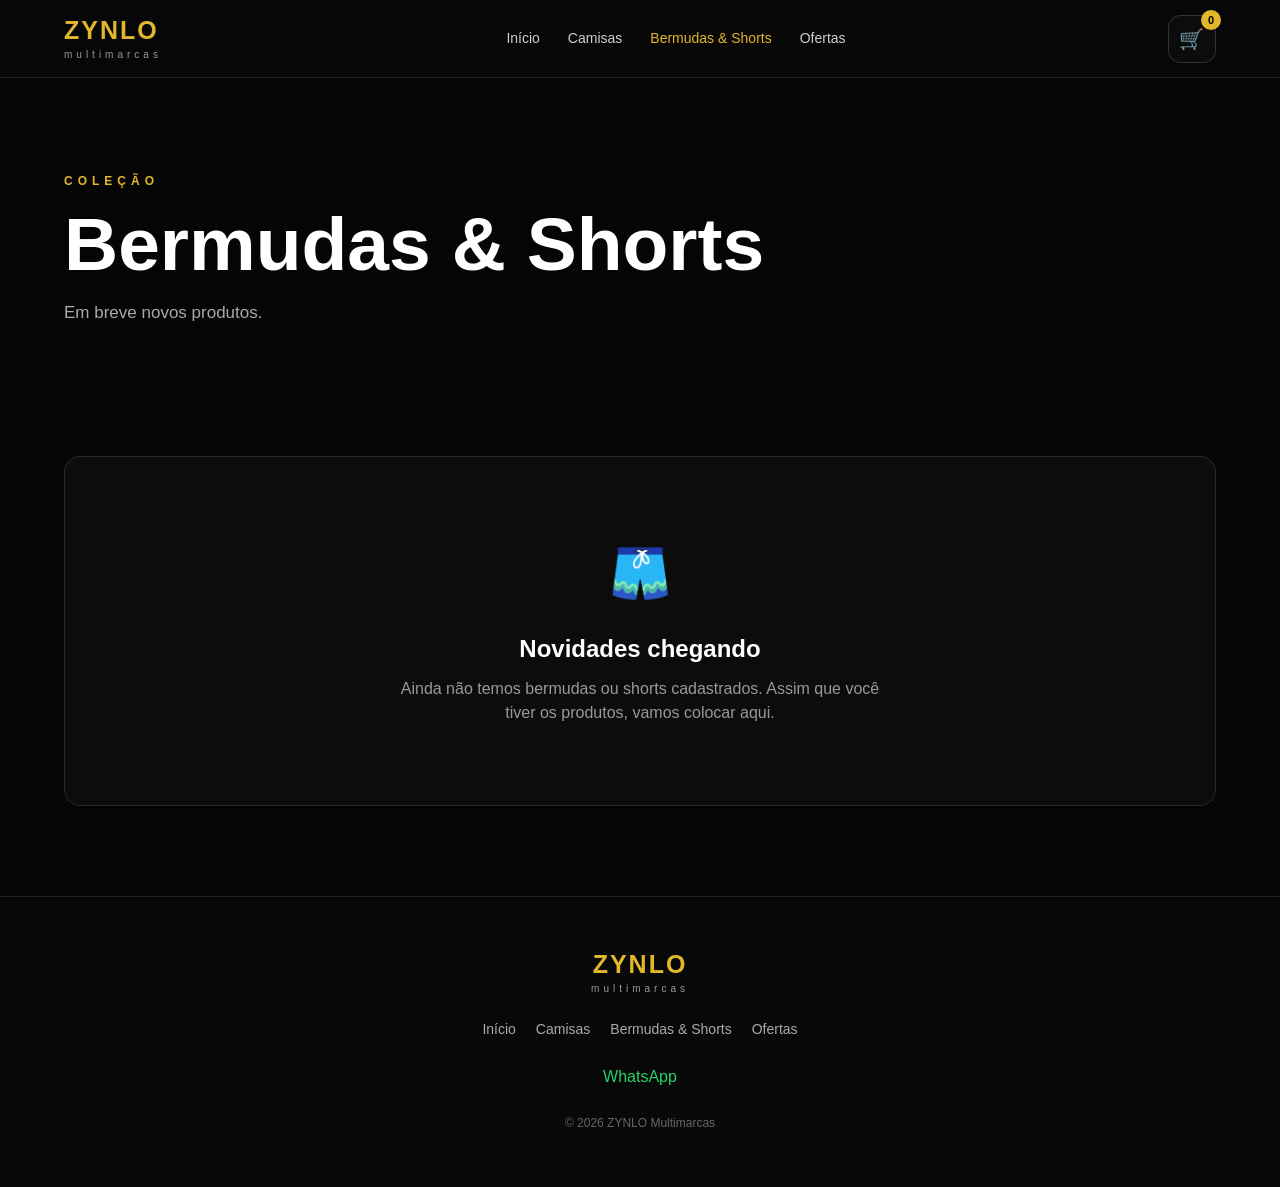
==== bermudas.html @ 9361f3ae "Add files via upload" ====
<!DOCTYPE html>
<html lang="pt-BR">

<head>

    <meta charset="UTF-8">

    <meta
        name="viewport"
        content="width=device-width, initial-scale=1.0">

    <title>Bermudas & Shorts | ZYNLO</title>

    <link rel="stylesheet" href="style.css">

</head>


<body>


<header class="topo">

    <a href="index.html" class="logo">

        <strong>ZYNLO</strong>

        <span>multimarcas</span>

    </a>


    <nav class="menu">

        <a href="index.html">
            Início
        </a>

        <a href="camisas.html">
            Camisas
        </a>

        <a href="bermudas.html" class="ativo">
            Bermudas & Shorts
        </a>

        <a href="ofertas.html">
            Ofertas
        </a>

    </nav>


    <button
        class="botao-carrinho"
        onclick="abrirCarrinho()">

        🛒

        <span id="contadorCarrinho">
            0
        </span>

    </button>

</header>


<main>

    <section class="pagina-topo">

        <span>
            COLEÇÃO
        </span>

        <h1>
            Bermudas & Shorts
        </h1>

        <p>
            Em breve novos produtos.
        </p>

    </section>


    <section class="secao">

        <div class="sem-produtos">

            <div>
                🩳
            </div>

            <h2>
                Novidades chegando
            </h2>

            <p>
                Ainda não temos bermudas ou shorts cadastrados.
                Assim que você tiver os produtos, vamos colocar aqui.
            </p>

        </div>

    </section>

</main>


<div
    id="fundoCarrinho"
    class="fundo-carrinho"
    onclick="fecharCarrinho()">
</div>


<aside id="carrinho" class="carrinho">

    <div class="carrinho-topo">

        <h2>
            Seu carrinho
        </h2>

        <button onclick="fecharCarrinho()">
            ✕
        </button>

    </div>


    <div id="listaCarrinho" class="lista-carrinho">

        <p class="carrinho-vazio">
            Seu carrinho está vazio.
        </p>

    </div>


    <div class="carrinho-final">

        <strong>

            Total:

            <span id="totalCarrinho">
                R$ 0,00
            </span>

        </strong>


        <button
            class="botao-comprar"
            onclick="finalizarCarrinho()">

            Comprar pelo WhatsApp

        </button>

    </div>

</aside>


<footer class="rodape">

    <div class="logo">

        <strong>ZYNLO</strong>

        <span>multimarcas</span>

    </div>


    <div class="rodape-links">

        <a href="index.html">
            Início
        </a>

        <a href="camisas.html">
            Camisas
        </a>

        <a href="bermudas.html">
            Bermudas & Shorts
        </a>

        <a href="ofertas.html">
            Ofertas
        </a>

    </div>


    <a
        class="whatsapp-rodape"
        href="https://wa.me/5582994335034"
        target="_blank">

        WhatsApp

    </a>


    <p>
        © 2026 ZYNLO Multimarcas
    </p>

</footer>


<script src="game.js"></script>

</body>

</html>
---- style.css ----
* {
    margin: 0;
    padding: 0;
    box-sizing: border-box;
}


html {
    scroll-behavior: smooth;
}


body {
    background: #050505;
    color: #ffffff;
    font-family: Arial, Helvetica, sans-serif;
    line-height: 1.5;
}


a {
    color: inherit;
    text-decoration: none;
}


button {
    font-family: inherit;
}


/* =========================
   TOPO
========================= */

.topo {
    min-height: 78px;
    padding: 0 5%;
    display: flex;
    align-items: center;
    justify-content: space-between;
    gap: 25px;
    border-bottom: 1px solid #242424;
    background: #070707;
    position: sticky;
    top: 0;
    z-index: 50;
}


.logo {
    display: flex;
    flex-direction: column;
    line-height: 1;
    min-width: 120px;
}


.logo strong {
    color: #e2b72c;
    font-size: 25px;
    letter-spacing: 2px;
}


.logo span {
    margin-top: 7px;
    color: #999;
    font-size: 10px;
    letter-spacing: 4px;
    text-transform: lowercase;
}


.menu {
    display: flex;
    align-items: center;
    justify-content: center;
    gap: 28px;
}


.menu a {
    color: #cfcfcf;
    font-size: 14px;
    transition: .2s;
}


.menu a:hover,
.menu a.ativo {
    color: #e2b72c;
}


.botao-carrinho {
    width: 48px;
    height: 48px;
    border: 1px solid #333;
    border-radius: 12px;
    background: #0c0c0c;
    color: white;
    font-size: 20px;
    cursor: pointer;
    position: relative;
}


.botao-carrinho span {
    position: absolute;
    top: -6px;
    right: -6px;
    width: 20px;
    height: 20px;
    border-radius: 50%;
    background: #e2b72c;
    color: #000;
    font-size: 11px;
    display: flex;
    align-items: center;
    justify-content: center;
    font-weight: bold;
}


/* =========================
   HERO
========================= */

.hero {
    min-height: 530px;
    display: flex;
    align-items: center;
    padding: 70px 8%;
    border-bottom: 1px solid #171717;
    background:
        radial-gradient(
            circle at 80% 30%,
            rgba(226,183,44,.10),
            transparent 30%
        );
}


.hero-conteudo {
    max-width: 700px;
}


.mini-titulo {
    color: #e2b72c;
    font-size: 12px;
    font-weight: bold;
    letter-spacing: 5px;
}


.hero h1 {
    margin-top: 18px;
    font-size: clamp(48px, 8vw, 90px);
    line-height: .95;
    letter-spacing: -4px;
}


.hero p {
    margin-top: 30px;
    color: #bcbcbc;
    font-size: 18px;
}


.botao-principal {
    display: inline-block;
    margin-top: 28px;
    padding: 14px 25px;
    background: #e2b72c;
    color: #000;
    font-weight: bold;
    border-radius: 5px;
    transition: .2s;
}


.botao-principal:hover {
    transform: translateY(-2px);
    background: #f0c83d;
}


/* =========================
   SEÇÕES
========================= */

.secao {
    width: min(1200px, 90%);
    margin: auto;
    padding: 90px 0;
}


.titulo-secao span {
    color: #e2b72c;
    font-size: 12px;
    font-weight: bold;
    letter-spacing: 5px;
}


.titulo-secao h2 {
    margin-top: 10px;
    font-size: 34px;
}


/* =========================
   CATEGORIAS
========================= */

.categorias {
    margin-top: 40px;
    display: grid;
    grid-template-columns: repeat(3, 1fr);
    gap: 18px;
}


.categoria-card {
    min-height: 220px;
    padding: 30px;
    border: 1px solid #292929;
    border-radius: 16px;
    background: #0d0d0d;
    transition: .25s;
}


.categoria-card:hover {
    border-color: #e2b72c;
    transform: translateY(-4px);
}


.categoria-card .icone {
    font-size: 30px;
}


.categoria-card h3 {
    margin-top: 30px;
    font-size: 25px;
}


.categoria-card p {
    margin-top: 7px;
    color: #aaa;
}


.oferta-card:hover {
    border-color: #e2b72c;
}


/* =========================
   PRODUTOS
========================= */

.produtos-secao {
    padding-top: 20px;
}


.produtos-grid {
    margin-top: 40px;
    display: grid;
    grid-template-columns: repeat(3, 1fr);
    gap: 22px;
}


.produto-card {
    overflow: hidden;
    border: 1px solid #292929;
    border-radius: 16px;
    background: #0c0c0c;
}


.produto-foto {
    width: 100%;
    aspect-ratio: 1 / 1;
    background: #f3f3f3;
    overflow: hidden;
}


.produto-foto img {
    width: 100%;
    height: 100%;
    display: block;
    object-fit: contain;
    transition: .3s;
}


.produto-card:hover .produto-foto img {
    transform: scale(1.03);
}


.produto-info {
    padding: 22px;
}


.produto-categoria {
    color: #e2b72c;
    font-size: 10px;
    letter-spacing: 3px;
    font-weight: bold;
}


.produto-info h3 {
    margin-top: 8px;
    font-size: 21px;
}


.produto-preco {
    display: block;
    margin-top: 10px;
    font-size: 20px;
}


.tamanhos {
    margin-top: 20px;
    display: flex;
    align-items: center;
    flex-wrap: wrap;
    gap: 7px;
}


.tamanhos span {
    width: 100%;
    color: #999;
    font-size: 13px;
    margin-bottom: 2px;
}


.tamanhos button {
    min-width: 42px;
    height: 38px;
    border: 1px solid #444;
    background: #111;
    color: white;
    border-radius: 6px;
    cursor: pointer;
}


.tamanhos button:hover,
.tamanhos button.selecionado {
    background: #e2b72c;
    border-color: #e2b72c;
    color: #000;
}


.tamanho-escolhido {
    margin-top: 9px;
    color: #999;
    font-size: 12px;
}


.disponivel {
    display: block;
    margin-top: 15px;
    color: #56c878;
    font-size: 12px;
}


.botao-comprar,
.botao-carrinho-produto {
    width: 100%;
    margin-top: 15px;
    min-height: 45px;
    border-radius: 7px;
    cursor: pointer;
    font-weight: bold;
}


.botao-comprar {
    border: 0;
    background: #25d366;
    color: #000;
}


.botao-comprar:hover {
    background: #45df7c;
}


.botao-carrinho-produto {
    border: 1px solid #444;
    background: #151515;
    color: white;
}


.botao-carrinho-produto:hover {
    border-color: #e2b72c;
    color: #e2b72c;
}


/* =========================
   PÁGINAS INTERNAS
========================= */

.pagina-topo {
    width: min(1200px, 90%);
    margin: auto;
    padding: 90px 0 40px;
}


.pagina-topo span {
    color: #e2b72c;
    font-size: 12px;
    font-weight: bold;
    letter-spacing: 5px;
}


.pagina-topo h1 {
    margin-top: 15px;
    font-size: clamp(45px, 8vw, 75px);
    line-height: 1;
}


.pagina-topo p {
    margin-top: 18px;
    color: #aaa;
    font-size: 17px;
}


/* =========================
   SEM PRODUTOS
========================= */

.sem-produtos {
    min-height: 350px;
    border: 1px solid #292929;
    border-radius: 16px;
    background: #0c0c0c;
    display: flex;
    flex-direction: column;
    align-items: center;
    justify-content: center;
    text-align: center;
    padding: 40px;
}


.sem-produtos > div {
    font-size: 50px;
}


.sem-produtos h2 {
    margin-top: 20px;
}


.sem-produtos p {
    max-width: 500px;
    margin-top: 10px;
    color: #999;
}


/* =========================
   CARRINHO
========================= */

.fundo-carrinho {
    position: fixed;
    inset: 0;
    background: rgba(0,0,0,.65);
    z-index: 100;
    display: none;
}


.fundo-carrinho.aberto {
    display: block;
}


.carrinho {
    position: fixed;
    right: -420px;
    top: 0;
    width: min(400px, 90%);
    height: 100vh;
    background: #0c0c0c;
    border-left: 1px solid #333;
    z-index: 110;
    display: flex;
    flex-direction: column;
    transition: .3s;
}


.carrinho.aberto {
    right: 0;
}


.carrinho-topo {
    padding: 22px;
    display: flex;
    justify-content: space-between;
    align-items: center;
    border-bottom: 1px solid #292929;
}


.carrinho-topo h2 {
    font-size: 22px;
}


.carrinho-topo button {
    background: transparent;
    border: 0;
    color: white;
    font-size: 22px;
    cursor: pointer;
}


.lista-carrinho {
    flex: 1;
    overflow-y: auto;
    padding: 20px;
}


.carrinho-vazio {
    color: #888;
    text-align: center;
    margin-top: 50px;
}


.item-carrinho {
    display: flex;
    gap: 12px;
    padding: 12px 0;
    border-bottom: 1px solid #292929;
}


.item-carrinho img {
    width: 70px;
    height: 70px;
    object-fit: contain;
    background: white;
    border-radius: 7px;
}


.item-carrinho-info {
    flex: 1;
}


.item-carrinho-info h4 {
    font-size: 14px;
}


.item-carrinho-info p {
    margin-top: 5px;
    color: #aaa;
    font-size: 13px;
}


.remover-item {
    border: 0;
    background: transparent;
    color: #ff5555;
    cursor: pointer;
}


.carrinho-final {
    padding: 20px;
    border-top: 1px solid #292929;
}


.carrinho-final strong {
    display: flex;
    justify-content: space-between;
}


/* =========================
   RODAPÉ
========================= */

.rodape {
    padding: 55px 5%;
    border-top: 1px solid #222;
    background: #080808;
    text-align: center;
}


.rodape .logo {
    margin: auto;
    width: fit-content;
}


.rodape-links {
    margin-top: 25px;
    display: flex;
    justify-content: center;
    flex-wrap: wrap;
    gap: 20px;
}


.rodape-links a {
    color: #aaa;
    font-size: 14px;
}


.rodape-links a:hover {
    color: #e2b72c;
}


.whatsapp-rodape {
    display: inline-block;
    margin-top: 25px;
    color: #25d366;
}


.rodape > p {
    margin-top: 25px;
    color: #666;
    font-size: 12px;
}


/* =========================
   RESPONSIVO
========================= */

@media (max-width: 850px) {

    .topo {
        padding: 15px 5%;
        flex-wrap: wrap;
    }


    .menu {
        order: 3;
        width: 100%;
        overflow-x: auto;
        justify-content: flex-start;
        padding-bottom: 5px;
        gap: 22px;
    }


    .menu a {
        white-space: nowrap;
    }


    .hero {
        min-height: 500px;
        padding: 60px 7%;
    }


    .categorias {
        grid-template-columns: 1fr;
    }


    .produtos-grid {
        grid-template-columns: repeat(2, 1fr);
    }

}


@media (max-width: 560px) {

    .logo strong {
        font-size: 21px;
    }


    .hero h1 {
        font-size: 52px;
        letter-spacing: -3px;
    }


    .hero p {
        font-size: 16px;
    }


    .secao {
        padding: 65px 0;
    }


    .titulo-secao h2 {
        font-size: 29px;
    }


    .produtos-grid {
        grid-template-columns: 1fr;
    }


    .produto-foto {
        aspect-ratio: 1 / 1;
    }


    .pagina-topo {
        padding-top: 65px;
    }

}
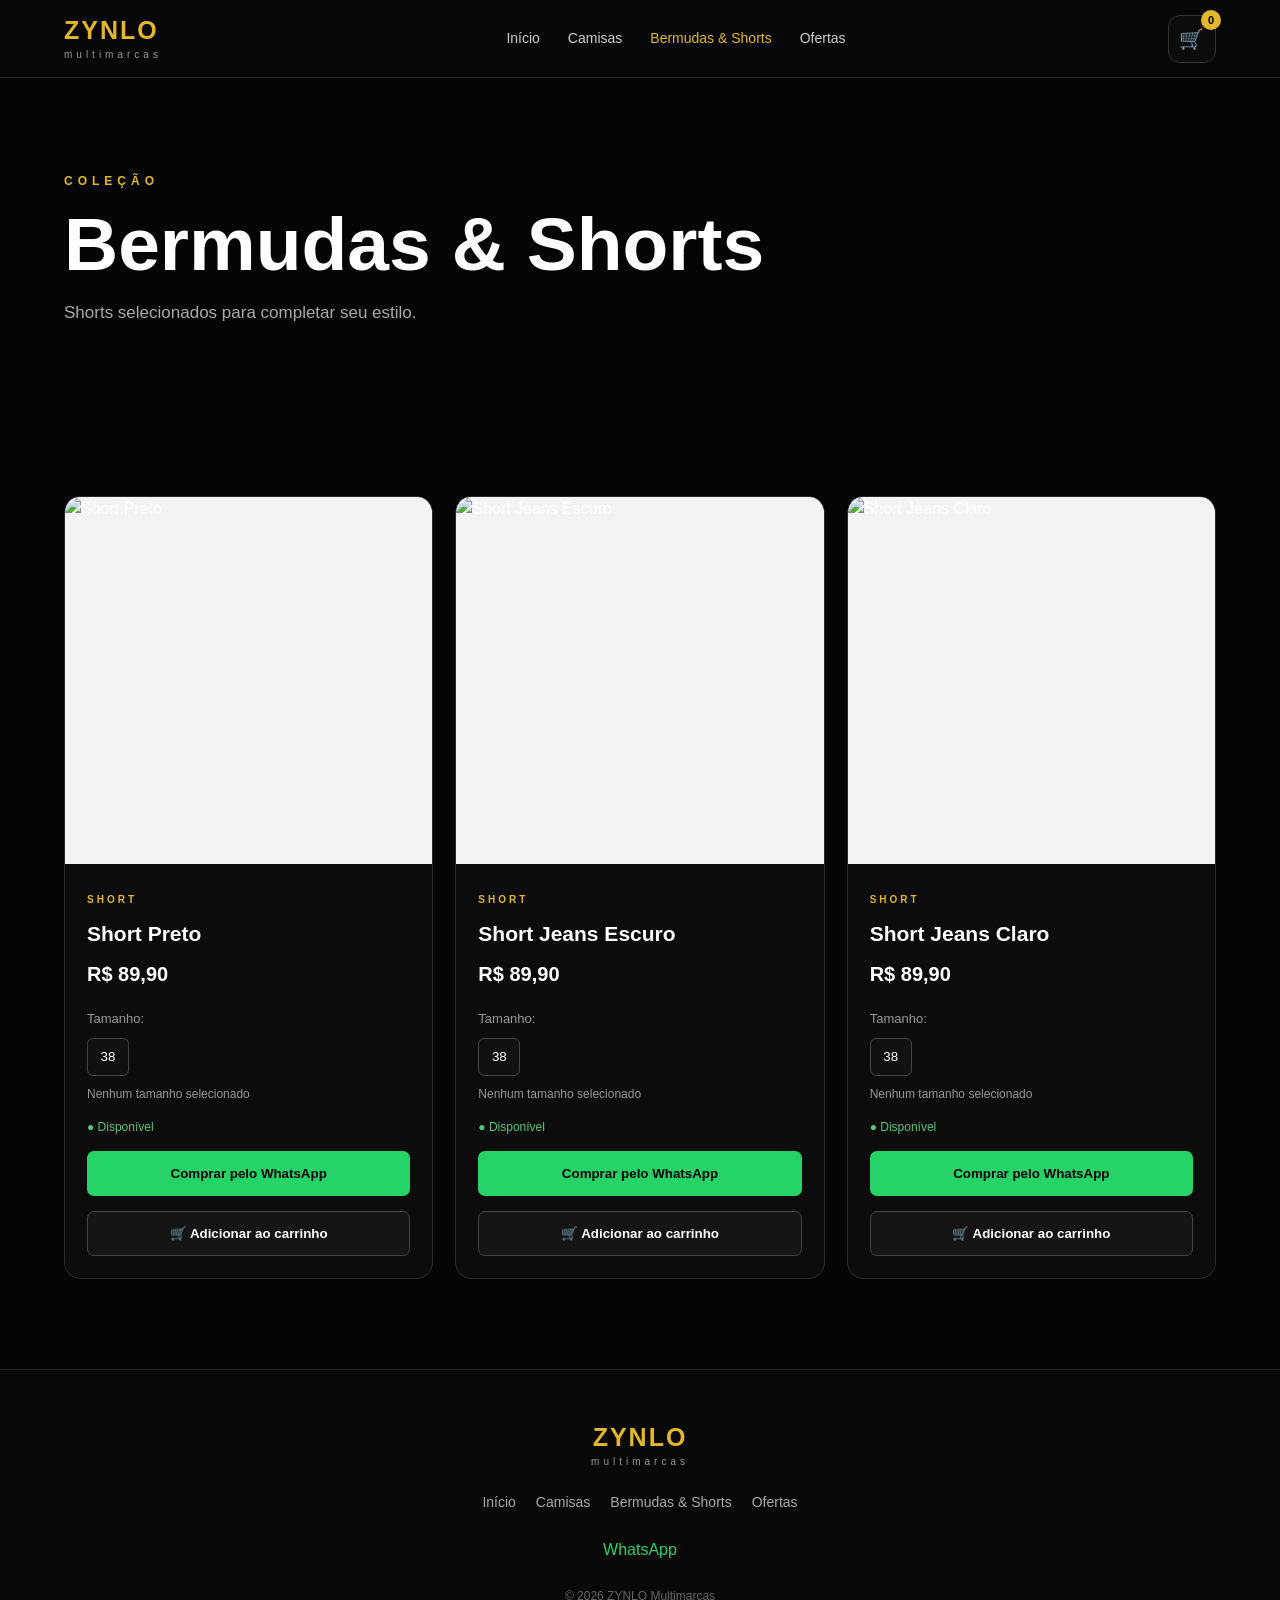
==== commit 42825458: "Update bermudas.html" ====
--- a/bermudas.html
+++ b/bermudas.html
@@ -40,8 +40,12 @@
             Camisas
         </a>
 
-        <a href="bermudas.html" class="ativo">
+        <a
+            href="bermudas.html"
+            class="ativo">
+
             Bermudas & Shorts
+
         </a>
 
         <a href="ofertas.html">
@@ -66,7 +70,11 @@
 </header>
 
 
+
 <main>
+
+
+    <!-- TOPO DA PÁGINA -->
 
     <section class="pagina-topo">
 
@@ -79,28 +87,335 @@
         </h1>
 
         <p>
-            Em breve novos produtos.
+            Shorts selecionados para completar seu estilo.
         </p>
 
     </section>
 
 
+
+    <!-- PRODUTOS -->
+
     <section class="secao">
 
-        <div class="sem-produtos">
-
-            <div>
-                🩳
-            </div>
-
-            <h2>
-                Novidades chegando
-            </h2>
-
-            <p>
-                Ainda não temos bermudas ou shorts cadastrados.
-                Assim que você tiver os produtos, vamos colocar aqui.
-            </p>
+
+        <div class="produtos-grid">
+
+
+
+            <!-- SHORT PRETO -->
+
+            <article class="produto-card">
+
+
+                <div class="produto-foto">
+
+                    <img
+                        src="short-preto.jpg"
+                        alt="Short Preto">
+
+                </div>
+
+
+
+                <div class="produto-info">
+
+
+                    <span class="produto-categoria">
+                        SHORT
+                    </span>
+
+
+                    <h3>
+                        Short Preto
+                    </h3>
+
+
+                    <strong class="produto-preco">
+                        R$ 89,90
+                    </strong>
+
+
+
+                    <div class="tamanhos">
+
+                        <span>
+                            Tamanho:
+                        </span>
+
+
+                        <button
+                            onclick="selecionarTamanho(
+                                this,
+                                'Short Preto'
+                            )">
+
+                            38
+
+                        </button>
+
+                    </div>
+
+
+
+                    <p class="tamanho-escolhido">
+
+                        Nenhum tamanho selecionado
+
+                    </p>
+
+
+
+                    <span class="disponivel">
+
+                        ● Disponível
+
+                    </span>
+
+
+
+                    <button
+                        class="botao-comprar"
+                        onclick="comprarProduto(
+                            'Short Preto',
+                            '89,90',
+                            '38'
+                        )">
+
+                        Comprar pelo WhatsApp
+
+                    </button>
+
+
+
+                    <button
+                        class="botao-carrinho-produto"
+                        onclick="adicionarCarrinho(
+                            'Short Preto',
+                            89.90,
+                            'short-preto.jpg',
+                            '38'
+                        )">
+
+                        🛒 Adicionar ao carrinho
+
+                    </button>
+
+
+                </div>
+
+            </article>
+
+
+
+            <!-- SHORT JEANS ESCURO -->
+
+            <article class="produto-card">
+
+
+                <div class="produto-foto">
+
+                    <img
+                        src="short-jeans-escuro.jpg"
+                        alt="Short Jeans Escuro">
+
+                </div>
+
+
+
+                <div class="produto-info">
+
+
+                    <span class="produto-categoria">
+                        SHORT
+                    </span>
+
+
+                    <h3>
+                        Short Jeans Escuro
+                    </h3>
+
+
+                    <strong class="produto-preco">
+                        R$ 89,90
+                    </strong>
+
+
+
+                    <div class="tamanhos">
+
+                        <span>
+                            Tamanho:
+                        </span>
+
+
+                        <button
+                            onclick="selecionarTamanho(
+                                this,
+                                'Short Jeans Escuro'
+                            )">
+
+                            38
+
+                        </button>
+
+                    </div>
+
+
+
+                    <p class="tamanho-escolhido">
+
+                        Nenhum tamanho selecionado
+
+                    </p>
+
+
+
+                    <span class="disponivel">
+
+                        ● Disponível
+
+                    </span>
+
+
+
+                    <button
+                        class="botao-comprar"
+                        onclick="comprarProduto(
+                            'Short Jeans Escuro',
+                            '89,90',
+                            '38'
+                        )">
+
+                        Comprar pelo WhatsApp
+
+                    </button>
+
+
+
+                    <button
+                        class="botao-carrinho-produto"
+                        onclick="adicionarCarrinho(
+                            'Short Jeans Escuro',
+                            89.90,
+                            'short-jeans-escuro.jpg',
+                            '38'
+                        )">
+
+                        🛒 Adicionar ao carrinho
+
+                    </button>
+
+
+                </div>
+
+            </article>
+
+
+
+            <!-- SHORT JEANS CLARO -->
+
+            <article class="produto-card">
+
+
+                <div class="produto-foto">
+
+                    <img
+                        src="short-jeans-claro.jpg"
+                        alt="Short Jeans Claro">
+
+                </div>
+
+
+
+                <div class="produto-info">
+
+
+                    <span class="produto-categoria">
+                        SHORT
+                    </span>
+
+
+                    <h3>
+                        Short Jeans Claro
+                    </h3>
+
+
+                    <strong class="produto-preco">
+                        R$ 89,90
+                    </strong>
+
+
+
+                    <div class="tamanhos">
+
+                        <span>
+                            Tamanho:
+                        </span>
+
+
+                        <button
+                            onclick="selecionarTamanho(
+                                this,
+                                'Short Jeans Claro'
+                            )">
+
+                            38
+
+                        </button>
+
+                    </div>
+
+
+
+                    <p class="tamanho-escolhido">
+
+                        Nenhum tamanho selecionado
+
+                    </p>
+
+
+
+                    <span class="disponivel">
+
+                        ● Disponível
+
+                    </span>
+
+
+
+                    <button
+                        class="botao-comprar"
+                        onclick="comprarProduto(
+                            'Short Jeans Claro',
+                            '89,90',
+                            '38'
+                        )">
+
+                        Comprar pelo WhatsApp
+
+                    </button>
+
+
+
+                    <button
+                        class="botao-carrinho-produto"
+                        onclick="adicionarCarrinho(
+                            'Short Jeans Claro',
+                            89.90,
+                            'short-jeans-claro.jpg',
+                            '38'
+                        )">
+
+                        🛒 Adicionar ao carrinho
+
+                    </button>
+
+
+                </div>
+
+            </article>
+
 
         </div>
 
@@ -108,6 +423,9 @@
 
 </main>
 
+
+
+<!-- FUNDO DO CARRINHO -->
 
 <div
     id="fundoCarrinho"
@@ -116,7 +434,13 @@
 </div>
 
 
-<aside id="carrinho" class="carrinho">
+
+<!-- CARRINHO -->
+
+<aside
+    id="carrinho"
+    class="carrinho">
+
 
     <div class="carrinho-topo">
 
@@ -124,23 +448,34 @@
             Seu carrinho
         </h2>
 
-        <button onclick="fecharCarrinho()">
+
+        <button
+            onclick="fecharCarrinho()">
+
             ✕
+
         </button>
 
     </div>
 
 
-    <div id="listaCarrinho" class="lista-carrinho">
+
+    <div
+        id="listaCarrinho"
+        class="lista-carrinho">
 
         <p class="carrinho-vazio">
+
             Seu carrinho está vazio.
+
         </p>
 
     </div>
 
 
+
     <div class="carrinho-final">
+
 
         <strong>
 
@@ -153,6 +488,7 @@
         </strong>
 
 
+
         <button
             class="botao-comprar"
             onclick="finalizarCarrinho()">
@@ -161,41 +497,60 @@
 
         </button>
 
+
     </div>
 
 </aside>
 
 
+
+<!-- RODAPÉ -->
+
 <footer class="rodape">
 
+
     <div class="logo">
 
-        <strong>ZYNLO</strong>
-
-        <span>multimarcas</span>
+        <strong>
+            ZYNLO
+        </strong>
+
+        <span>
+            multimarcas
+        </span>
 
     </div>
 
 
+
     <div class="rodape-links">
+
 
         <a href="index.html">
             Início
         </a>
 
+
         <a href="camisas.html">
             Camisas
         </a>
 
-        <a href="bermudas.html">
+
+        <a
+            href="bermudas.html">
+
             Bermudas & Shorts
-        </a>
+
+        </a>
+
 
         <a href="ofertas.html">
             Ofertas
         </a>
 
+
     </div>
+
 
 
     <a
@@ -208,15 +563,18 @@
     </a>
 
 
+
     <p>
         © 2026 ZYNLO Multimarcas
     </p>
 
+
 </footer>
 
 
+
 <script src="game.js"></script>
 
 </body>
 
-</html>+    </html>
--- a/style.css
+++ b/style.css
@@ -760,3 +760,9 @@
     }
 
 }
+/* Tamanhos indisponíveis */
+.tamanho-indisponivel {
+    opacity: 0.45;
+    text-decoration: line-through;
+    cursor: not-allowed;
+        }
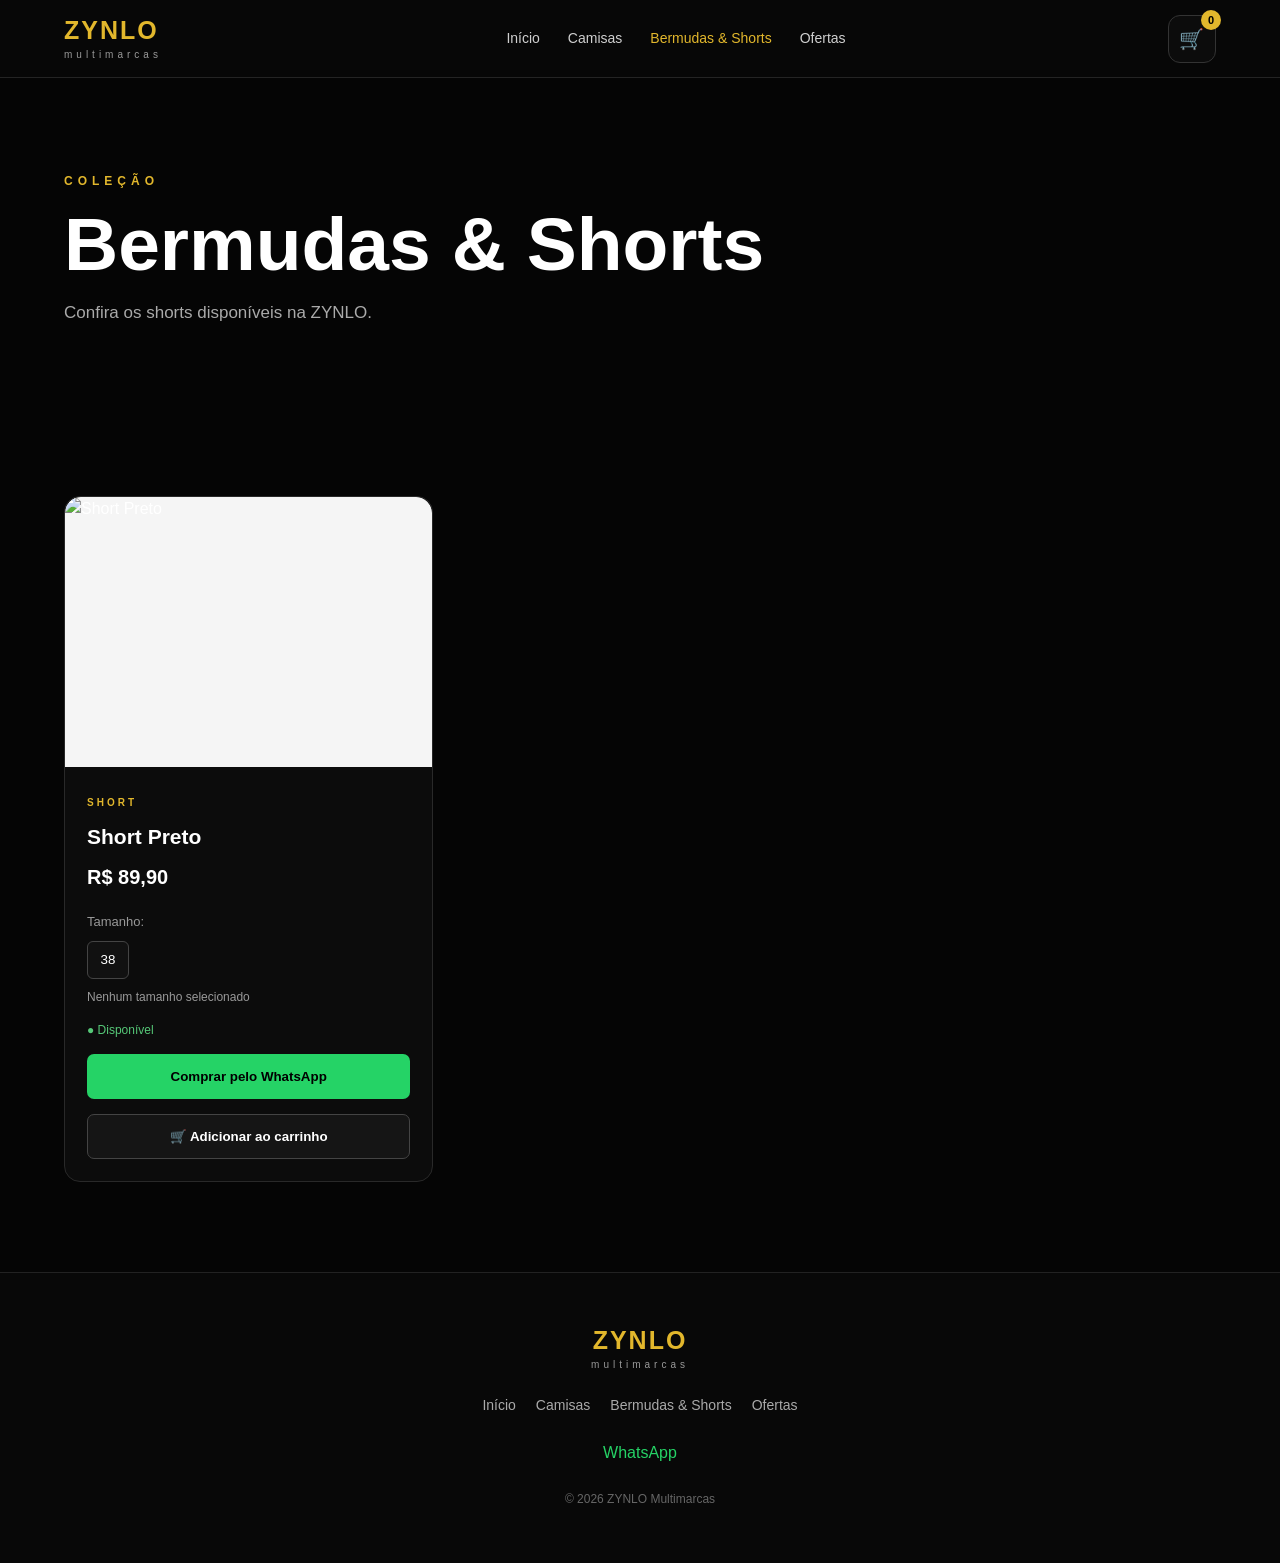
==== commit f6068d99: "Update bermudas.html" ====
--- a/bermudas.html
+++ b/bermudas.html
@@ -9,571 +9,380 @@
         name="viewport"
         content="width=device-width, initial-scale=1.0">
 
-    <title>Bermudas & Shorts | ZYNLO</title>
-
-    <link rel="stylesheet" href="style.css">
+    <title>
+        Bermudas & Shorts | ZYNLO
+    </title>
+
+    <link
+        rel="stylesheet"
+        href="style.css">
 
 </head>
 
-
 <body>
 
 
-<header class="topo">
-
-    <a href="index.html" class="logo">
-
-        <strong>ZYNLO</strong>
-
-        <span>multimarcas</span>
-
-    </a>
-
-
-    <nav class="menu">
-
-        <a href="index.html">
-            Início
+    <!-- =========================
+         TOPO
+    ========================== -->
+
+    <header class="topo">
+
+        <a
+            href="index.html"
+            class="logo">
+
+            <strong>
+                ZYNLO
+            </strong>
+
+            <span>
+                multimarcas
+            </span>
+
         </a>
 
-        <a href="camisas.html">
-            Camisas
+
+        <nav class="menu">
+
+            <a href="index.html">
+                Início
+            </a>
+
+            <a href="camisas.html">
+                Camisas
+            </a>
+
+            <a
+                href="bermudas.html"
+                class="ativo">
+
+                Bermudas & Shorts
+
+            </a>
+
+            <a href="ofertas.html">
+                Ofertas
+            </a>
+
+        </nav>
+
+
+        <button
+            class="botao-carrinho"
+            onclick="abrirCarrinho()">
+
+            🛒
+
+            <span id="contadorCarrinho">
+                0
+            </span>
+
+        </button>
+
+    </header>
+
+
+
+    <!-- =========================
+         CONTEÚDO
+    ========================== -->
+
+    <main>
+
+
+        <section class="pagina-topo">
+
+            <span>
+                COLEÇÃO
+            </span>
+
+            <h1>
+                Bermudas & Shorts
+            </h1>
+
+            <p>
+                Confira os shorts disponíveis na ZYNLO.
+            </p>
+
+        </section>
+
+
+
+        <section class="secao">
+
+            <div class="produtos-grid">
+
+
+                <!-- =========================
+                     SHORT PRETO
+                ========================== -->
+
+                <article class="produto-card">
+
+
+                    <div class="produto-foto">
+
+                        <img
+                            src="short-preto.jpg"
+                            alt="Short Preto">
+
+                    </div>
+
+
+
+                    <div class="produto-info">
+
+
+                        <span class="produto-categoria">
+                            SHORT
+                        </span>
+
+
+                        <h3>
+                            Short Preto
+                        </h3>
+
+
+                        <strong class="produto-preco">
+                            R$ 89,90
+                        </strong>
+
+
+
+                        <div class="tamanhos">
+
+                            <span>
+                                Tamanho:
+                            </span>
+
+
+                            <button
+                                onclick="selecionarTamanho(
+                                    this,
+                                    'Short Preto'
+                                )">
+
+                                38
+
+                            </button>
+
+                        </div>
+
+
+
+                        <p class="tamanho-escolhido">
+
+                            Nenhum tamanho selecionado
+
+                        </p>
+
+
+
+                        <span class="disponivel">
+
+                            ● Disponível
+
+                        </span>
+
+
+
+                        <button
+                            class="botao-comprar"
+                            onclick="comprarProduto(
+                                'Short Preto',
+                                '89,90',
+                                '38'
+                            )">
+
+                            Comprar pelo WhatsApp
+
+                        </button>
+
+
+
+                        <button
+                            class="botao-carrinho-produto"
+                            onclick="adicionarCarrinho(
+                                'Short Preto',
+                                89.90,
+                                'short-preto.jpg',
+                                '38'
+                            )">
+
+                            🛒 Adicionar ao carrinho
+
+                        </button>
+
+
+                    </div>
+
+                </article>
+
+
+            </div>
+
+        </section>
+
+    </main>
+
+
+
+    <!-- =========================
+         FUNDO DO CARRINHO
+    ========================== -->
+
+    <div
+        id="fundoCarrinho"
+        class="fundo-carrinho"
+        onclick="fecharCarrinho()">
+    </div>
+
+
+
+    <!-- =========================
+         CARRINHO
+    ========================== -->
+
+    <aside
+        id="carrinho"
+        class="carrinho">
+
+
+        <div class="carrinho-topo">
+
+            <h2>
+                Seu carrinho
+            </h2>
+
+
+            <button
+                onclick="fecharCarrinho()">
+
+                ✕
+
+            </button>
+
+        </div>
+
+
+
+        <div
+            id="listaCarrinho"
+            class="lista-carrinho">
+
+            <p class="carrinho-vazio">
+
+                Seu carrinho está vazio.
+
+            </p>
+
+        </div>
+
+
+
+        <div class="carrinho-final">
+
+
+            <strong>
+
+                Total:
+
+                <span id="totalCarrinho">
+
+                    R$ 0,00
+
+                </span>
+
+            </strong>
+
+
+
+            <button
+                class="botao-comprar"
+                onclick="finalizarCarrinho()">
+
+                Comprar pelo WhatsApp
+
+            </button>
+
+
+        </div>
+
+
+    </aside>
+
+
+
+    <!-- =========================
+         RODAPÉ
+    ========================== -->
+
+    <footer class="rodape">
+
+
+        <div class="logo">
+
+            <strong>
+                ZYNLO
+            </strong>
+
+            <span>
+                multimarcas
+            </span>
+
+        </div>
+
+
+
+        <div class="rodape-links">
+
+
+            <a href="index.html">
+                Início
+            </a>
+
+
+            <a href="camisas.html">
+                Camisas
+            </a>
+
+
+            <a href="bermudas.html">
+                Bermudas & Shorts
+            </a>
+
+
+            <a href="ofertas.html">
+                Ofertas
+            </a>
+
+
+        </div>
+
+
+
+        <a
+            class="whatsapp-rodape"
+            href="https://wa.me/5582994335034"
+            target="_blank">
+
+            WhatsApp
+
         </a>
 
-        <a
-            href="bermudas.html"
-            class="ativo">
-
-            Bermudas & Shorts
-
-        </a>
-
-        <a href="ofertas.html">
-            Ofertas
-        </a>
-
-    </nav>
-
-
-    <button
-        class="botao-carrinho"
-        onclick="abrirCarrinho()">
-
-        🛒
-
-        <span id="contadorCarrinho">
-            0
-        </span>
-
-    </button>
-
-</header>
-
-
-
-<main>
-
-
-    <!-- TOPO DA PÁGINA -->
-
-    <section class="pagina-topo">
-
-        <span>
-            COLEÇÃO
-        </span>
-
-        <h1>
-            Bermudas & Shorts
-        </h1>
+
 
         <p>
-            Shorts selecionados para completar seu estilo.
+            © 2026 ZYNLO Multimarcas
         </p>
 
-    </section>
-
-
-
-    <!-- PRODUTOS -->
-
-    <section class="secao">
-
-
-        <div class="produtos-grid">
-
-
-
-            <!-- SHORT PRETO -->
-
-            <article class="produto-card">
-
-
-                <div class="produto-foto">
-
-                    <img
-                        src="short-preto.jpg"
-                        alt="Short Preto">
-
-                </div>
-
-
-
-                <div class="produto-info">
-
-
-                    <span class="produto-categoria">
-                        SHORT
-                    </span>
-
-
-                    <h3>
-                        Short Preto
-                    </h3>
-
-
-                    <strong class="produto-preco">
-                        R$ 89,90
-                    </strong>
-
-
-
-                    <div class="tamanhos">
-
-                        <span>
-                            Tamanho:
-                        </span>
-
-
-                        <button
-                            onclick="selecionarTamanho(
-                                this,
-                                'Short Preto'
-                            )">
-
-                            38
-
-                        </button>
-
-                    </div>
-
-
-
-                    <p class="tamanho-escolhido">
-
-                        Nenhum tamanho selecionado
-
-                    </p>
-
-
-
-                    <span class="disponivel">
-
-                        ● Disponível
-
-                    </span>
-
-
-
-                    <button
-                        class="botao-comprar"
-                        onclick="comprarProduto(
-                            'Short Preto',
-                            '89,90',
-                            '38'
-                        )">
-
-                        Comprar pelo WhatsApp
-
-                    </button>
-
-
-
-                    <button
-                        class="botao-carrinho-produto"
-                        onclick="adicionarCarrinho(
-                            'Short Preto',
-                            89.90,
-                            'short-preto.jpg',
-                            '38'
-                        )">
-
-                        🛒 Adicionar ao carrinho
-
-                    </button>
-
-
-                </div>
-
-            </article>
-
-
-
-            <!-- SHORT JEANS ESCURO -->
-
-            <article class="produto-card">
-
-
-                <div class="produto-foto">
-
-                    <img
-                        src="short-jeans-escuro.jpg"
-                        alt="Short Jeans Escuro">
-
-                </div>
-
-
-
-                <div class="produto-info">
-
-
-                    <span class="produto-categoria">
-                        SHORT
-                    </span>
-
-
-                    <h3>
-                        Short Jeans Escuro
-                    </h3>
-
-
-                    <strong class="produto-preco">
-                        R$ 89,90
-                    </strong>
-
-
-
-                    <div class="tamanhos">
-
-                        <span>
-                            Tamanho:
-                        </span>
-
-
-                        <button
-                            onclick="selecionarTamanho(
-                                this,
-                                'Short Jeans Escuro'
-                            )">
-
-                            38
-
-                        </button>
-
-                    </div>
-
-
-
-                    <p class="tamanho-escolhido">
-
-                        Nenhum tamanho selecionado
-
-                    </p>
-
-
-
-                    <span class="disponivel">
-
-                        ● Disponível
-
-                    </span>
-
-
-
-                    <button
-                        class="botao-comprar"
-                        onclick="comprarProduto(
-                            'Short Jeans Escuro',
-                            '89,90',
-                            '38'
-                        )">
-
-                        Comprar pelo WhatsApp
-
-                    </button>
-
-
-
-                    <button
-                        class="botao-carrinho-produto"
-                        onclick="adicionarCarrinho(
-                            'Short Jeans Escuro',
-                            89.90,
-                            'short-jeans-escuro.jpg',
-                            '38'
-                        )">
-
-                        🛒 Adicionar ao carrinho
-
-                    </button>
-
-
-                </div>
-
-            </article>
-
-
-
-            <!-- SHORT JEANS CLARO -->
-
-            <article class="produto-card">
-
-
-                <div class="produto-foto">
-
-                    <img
-                        src="short-jeans-claro.jpg"
-                        alt="Short Jeans Claro">
-
-                </div>
-
-
-
-                <div class="produto-info">
-
-
-                    <span class="produto-categoria">
-                        SHORT
-                    </span>
-
-
-                    <h3>
-                        Short Jeans Claro
-                    </h3>
-
-
-                    <strong class="produto-preco">
-                        R$ 89,90
-                    </strong>
-
-
-
-                    <div class="tamanhos">
-
-                        <span>
-                            Tamanho:
-                        </span>
-
-
-                        <button
-                            onclick="selecionarTamanho(
-                                this,
-                                'Short Jeans Claro'
-                            )">
-
-                            38
-
-                        </button>
-
-                    </div>
-
-
-
-                    <p class="tamanho-escolhido">
-
-                        Nenhum tamanho selecionado
-
-                    </p>
-
-
-
-                    <span class="disponivel">
-
-                        ● Disponível
-
-                    </span>
-
-
-
-                    <button
-                        class="botao-comprar"
-                        onclick="comprarProduto(
-                            'Short Jeans Claro',
-                            '89,90',
-                            '38'
-                        )">
-
-                        Comprar pelo WhatsApp
-
-                    </button>
-
-
-
-                    <button
-                        class="botao-carrinho-produto"
-                        onclick="adicionarCarrinho(
-                            'Short Jeans Claro',
-                            89.90,
-                            'short-jeans-claro.jpg',
-                            '38'
-                        )">
-
-                        🛒 Adicionar ao carrinho
-
-                    </button>
-
-
-                </div>
-
-            </article>
-
-
-        </div>
-
-    </section>
-
-</main>
-
-
-
-<!-- FUNDO DO CARRINHO -->
-
-<div
-    id="fundoCarrinho"
-    class="fundo-carrinho"
-    onclick="fecharCarrinho()">
-</div>
-
-
-
-<!-- CARRINHO -->
-
-<aside
-    id="carrinho"
-    class="carrinho">
-
-
-    <div class="carrinho-topo">
-
-        <h2>
-            Seu carrinho
-        </h2>
-
-
-        <button
-            onclick="fecharCarrinho()">
-
-            ✕
-
-        </button>
-
-    </div>
-
-
-
-    <div
-        id="listaCarrinho"
-        class="lista-carrinho">
-
-        <p class="carrinho-vazio">
-
-            Seu carrinho está vazio.
-
-        </p>
-
-    </div>
-
-
-
-    <div class="carrinho-final">
-
-
-        <strong>
-
-            Total:
-
-            <span id="totalCarrinho">
-                R$ 0,00
-            </span>
-
-        </strong>
-
-
-
-        <button
-            class="botao-comprar"
-            onclick="finalizarCarrinho()">
-
-            Comprar pelo WhatsApp
-
-        </button>
-
-
-    </div>
-
-</aside>
-
-
-
-<!-- RODAPÉ -->
-
-<footer class="rodape">
-
-
-    <div class="logo">
-
-        <strong>
-            ZYNLO
-        </strong>
-
-        <span>
-            multimarcas
-        </span>
-
-    </div>
-
-
-
-    <div class="rodape-links">
-
-
-        <a href="index.html">
-            Início
-        </a>
-
-
-        <a href="camisas.html">
-            Camisas
-        </a>
-
-
-        <a
-            href="bermudas.html">
-
-            Bermudas & Shorts
-
-        </a>
-
-
-        <a href="ofertas.html">
-            Ofertas
-        </a>
-
-
-    </div>
-
-
-
-    <a
-        class="whatsapp-rodape"
-        href="https://wa.me/5582994335034"
-        target="_blank">
-
-        WhatsApp
-
-    </a>
-
-
-
-    <p>
-        © 2026 ZYNLO Multimarcas
-    </p>
-
-
-</footer>
-
-
-
-<script src="game.js"></script>
+
+    </footer>
+
+
+
+    <script src="game.js"></script>
 
 </body>
 
--- a/style.css
+++ b/style.css
@@ -287,12 +287,24 @@
     background: #0c0c0c;
 }
 
-
 .produto-foto {
     width: 100%;
-    aspect-ratio: 1 / 1;
-    background: #f3f3f3;
+    height: 270px;
+    background: #f5f5f5;
+    border-radius: 16px 16px 0 0;
     overflow: hidden;
+    display: flex;
+    align-items: center;
+    justify-content: center;
+}
+
+.produto-foto img {
+    width: 100%;
+    height: 100%;
+    object-fit: contain;
+    object-position: center;
+    display: block;
+}
 }
 
 
@@ -766,3 +778,7 @@
     text-decoration: line-through;
     cursor: not-allowed;
         }
+
+.foto-short-claro {
+    transform: rotate(-90deg) scale(1.15);
+}
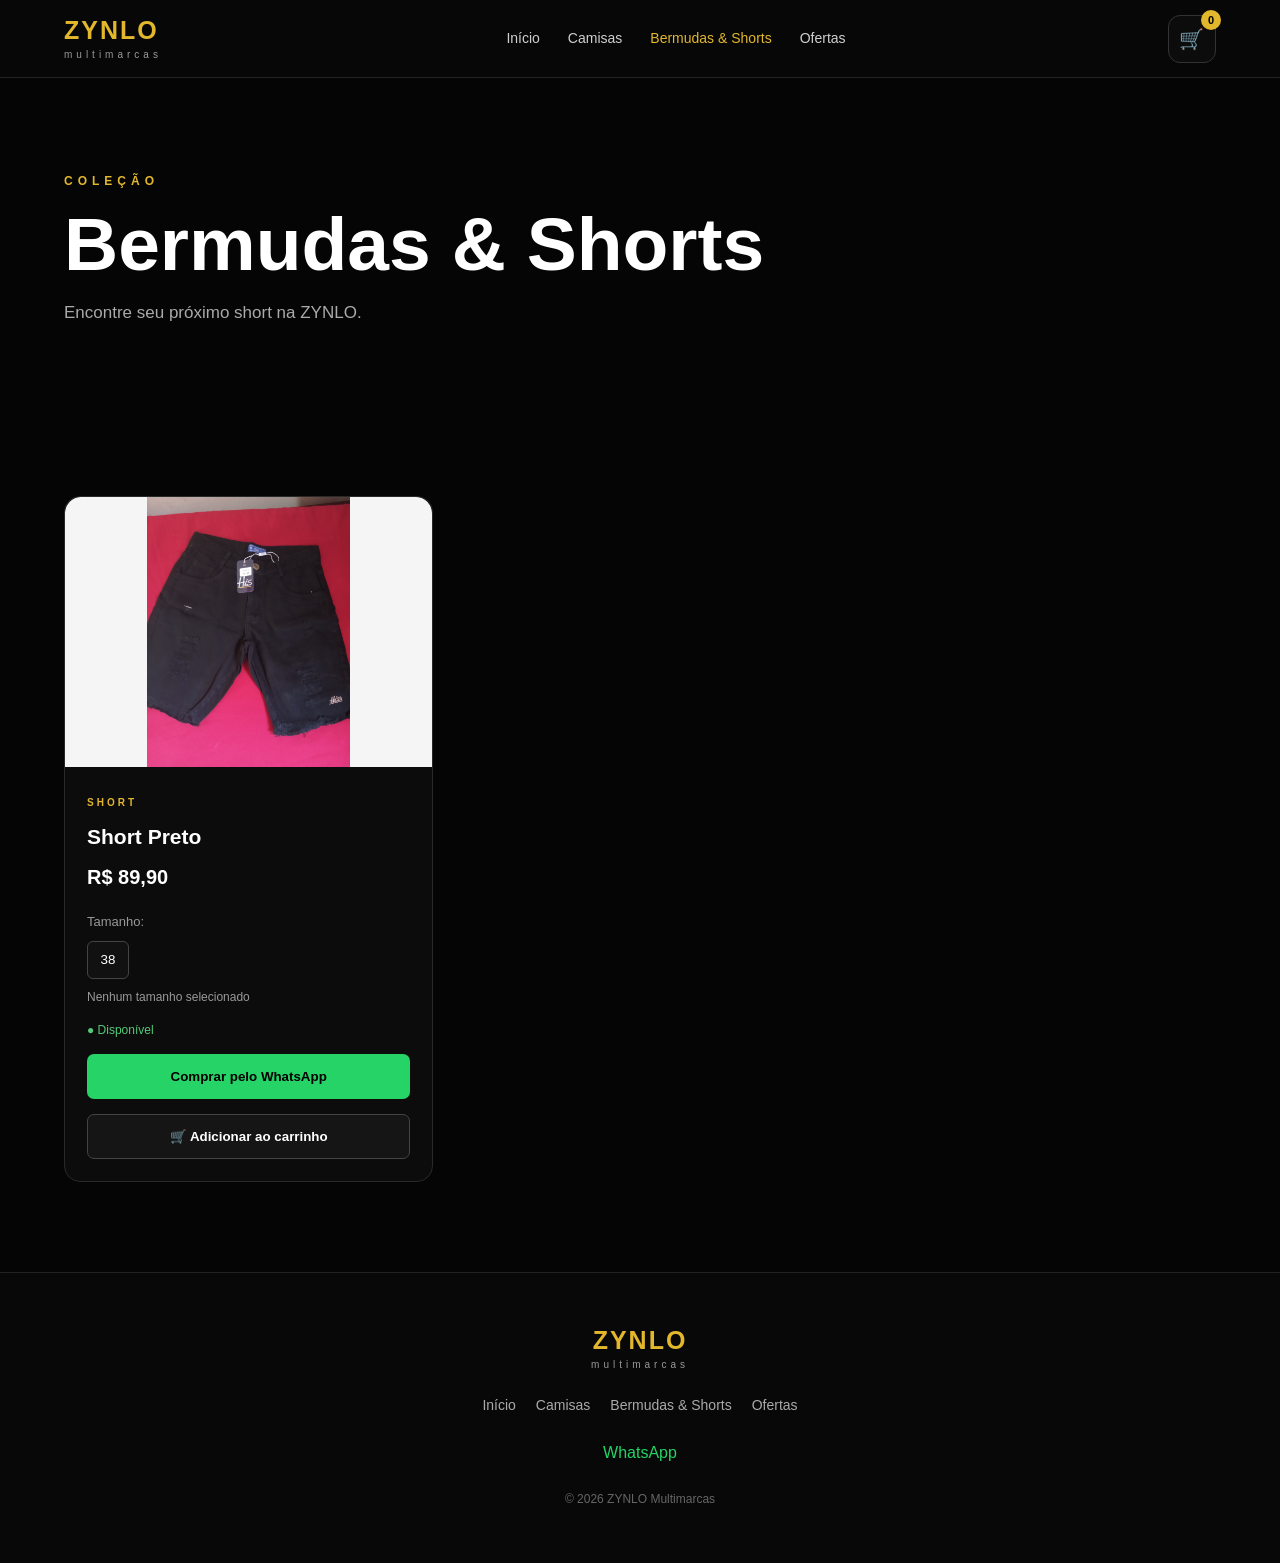
==== commit 071b0e1a: "Update bermudas.html" ====
--- a/bermudas.html
+++ b/bermudas.html
@@ -22,368 +22,323 @@
 <body>
 
 
-    <!-- =========================
-         TOPO
-    ========================== -->
-
-    <header class="topo">
+<header class="topo">
+
+
+    <a
+        href="index.html"
+        class="logo">
+
+        <strong>
+            ZYNLO
+        </strong>
+
+        <span>
+            multimarcas
+        </span>
+
+    </a>
+
+
+    <nav class="menu">
+
+        <a href="index.html">
+            Início
+        </a>
+
+        <a href="camisas.html">
+            Camisas
+        </a>
 
         <a
-            href="index.html"
-            class="logo">
-
-            <strong>
-                ZYNLO
-            </strong>
-
-            <span>
-                multimarcas
+            href="bermudas.html"
+            class="ativo">
+
+            Bermudas & Shorts
+
+        </a>
+
+        <a href="ofertas.html">
+            Ofertas
+        </a>
+
+    </nav>
+
+
+    <button
+        class="botao-carrinho"
+        onclick="abrirCarrinho()">
+
+        🛒
+
+        <span id="contadorCarrinho">
+            0
+        </span>
+
+    </button>
+
+
+</header>
+
+
+
+<main>
+
+
+    <section class="pagina-topo">
+
+        <span>
+            COLEÇÃO
+        </span>
+
+        <h1>
+            Bermudas & Shorts
+        </h1>
+
+        <p>
+            Encontre seu próximo short na ZYNLO.
+        </p>
+
+    </section>
+
+
+
+    <section class="secao">
+
+
+        <div class="produtos-grid">
+
+
+            <!-- SHORT PRETO -->
+
+            <article class="produto-card">
+
+
+                <div class="produto-foto">
+
+                    <img
+                        src="short-preto.jpg"
+                        alt="Short Preto">
+
+                </div>
+
+
+                <div class="produto-info">
+
+
+                    <span class="produto-categoria">
+                        SHORT
+                    </span>
+
+
+                    <h3>
+                        Short Preto
+                    </h3>
+
+
+                    <strong class="produto-preco">
+                        R$ 89,90
+                    </strong>
+
+
+                    <div class="tamanhos">
+
+                        <span>
+                            Tamanho:
+                        </span>
+
+
+                        <button
+                            onclick="selecionarTamanho(
+                                this,
+                                'Short Preto'
+                            )">
+
+                            38
+
+                        </button>
+
+                    </div>
+
+
+                    <p class="tamanho-escolhido">
+                        Nenhum tamanho selecionado
+                    </p>
+
+
+                    <span class="disponivel">
+                        ● Disponível
+                    </span>
+
+
+                    <button
+                        class="botao-comprar"
+                        onclick="comprarProduto(
+                            'Short Preto',
+                            '89,90',
+                            '38'
+                        )">
+
+                        Comprar pelo WhatsApp
+
+                    </button>
+
+
+                    <button
+                        class="botao-carrinho-produto"
+                        onclick="adicionarCarrinho(
+                            'Short Preto',
+                            89.90,
+                            'short-preto.jpg',
+                            '38'
+                        )">
+
+                        🛒 Adicionar ao carrinho
+
+                    </button>
+
+
+                </div>
+
+            </article>
+
+
+        </div>
+
+    </section>
+
+
+</main>
+
+
+
+<div
+    id="fundoCarrinho"
+    class="fundo-carrinho"
+    onclick="fecharCarrinho()">
+</div>
+
+
+
+<aside
+    id="carrinho"
+    class="carrinho">
+
+
+    <div class="carrinho-topo">
+
+        <h2>
+            Seu carrinho
+        </h2>
+
+
+        <button
+            onclick="fecharCarrinho()">
+
+            ✕
+
+        </button>
+
+    </div>
+
+
+    <div
+        id="listaCarrinho"
+        class="lista-carrinho">
+
+        <p class="carrinho-vazio">
+            Seu carrinho está vazio.
+        </p>
+
+    </div>
+
+
+    <div class="carrinho-final">
+
+        <strong>
+
+            Total:
+
+            <span id="totalCarrinho">
+                R$ 0,00
             </span>
 
-        </a>
-
-
-        <nav class="menu">
-
-            <a href="index.html">
-                Início
-            </a>
-
-            <a href="camisas.html">
-                Camisas
-            </a>
-
-            <a
-                href="bermudas.html"
-                class="ativo">
-
-                Bermudas & Shorts
-
-            </a>
-
-            <a href="ofertas.html">
-                Ofertas
-            </a>
-
-        </nav>
+        </strong>
 
 
         <button
-            class="botao-carrinho"
-            onclick="abrirCarrinho()">
-
-            🛒
-
-            <span id="contadorCarrinho">
-                0
-            </span>
+            class="botao-comprar"
+            onclick="finalizarCarrinho()">
+
+            Comprar pelo WhatsApp
 
         </button>
 
-    </header>
-
-
-
-    <!-- =========================
-         CONTEÚDO
-    ========================== -->
-
-    <main>
-
-
-        <section class="pagina-topo">
-
-            <span>
-                COLEÇÃO
-            </span>
-
-            <h1>
-                Bermudas & Shorts
-            </h1>
-
-            <p>
-                Confira os shorts disponíveis na ZYNLO.
-            </p>
-
-        </section>
-
-
-
-        <section class="secao">
-
-            <div class="produtos-grid">
-
-
-                <!-- =========================
-                     SHORT PRETO
-                ========================== -->
-
-                <article class="produto-card">
-
-
-                    <div class="produto-foto">
-
-                        <img
-                            src="short-preto.jpg"
-                            alt="Short Preto">
-
-                    </div>
-
-
-
-                    <div class="produto-info">
-
-
-                        <span class="produto-categoria">
-                            SHORT
-                        </span>
-
-
-                        <h3>
-                            Short Preto
-                        </h3>
-
-
-                        <strong class="produto-preco">
-                            R$ 89,90
-                        </strong>
-
-
-
-                        <div class="tamanhos">
-
-                            <span>
-                                Tamanho:
-                            </span>
-
-
-                            <button
-                                onclick="selecionarTamanho(
-                                    this,
-                                    'Short Preto'
-                                )">
-
-                                38
-
-                            </button>
-
-                        </div>
-
-
-
-                        <p class="tamanho-escolhido">
-
-                            Nenhum tamanho selecionado
-
-                        </p>
-
-
-
-                        <span class="disponivel">
-
-                            ● Disponível
-
-                        </span>
-
-
-
-                        <button
-                            class="botao-comprar"
-                            onclick="comprarProduto(
-                                'Short Preto',
-                                '89,90',
-                                '38'
-                            )">
-
-                            Comprar pelo WhatsApp
-
-                        </button>
-
-
-
-                        <button
-                            class="botao-carrinho-produto"
-                            onclick="adicionarCarrinho(
-                                'Short Preto',
-                                89.90,
-                                'short-preto.jpg',
-                                '38'
-                            )">
-
-                            🛒 Adicionar ao carrinho
-
-                        </button>
-
-
-                    </div>
-
-                </article>
-
-
-            </div>
-
-        </section>
-
-    </main>
-
-
-
-    <!-- =========================
-         FUNDO DO CARRINHO
-    ========================== -->
-
-    <div
-        id="fundoCarrinho"
-        class="fundo-carrinho"
-        onclick="fecharCarrinho()">
-    </div>
-
-
-
-    <!-- =========================
-         CARRINHO
-    ========================== -->
-
-    <aside
-        id="carrinho"
-        class="carrinho">
-
-
-        <div class="carrinho-topo">
-
-            <h2>
-                Seu carrinho
-            </h2>
-
-
-            <button
-                onclick="fecharCarrinho()">
-
-                ✕
-
-            </button>
-
-        </div>
-
-
-
-        <div
-            id="listaCarrinho"
-            class="lista-carrinho">
-
-            <p class="carrinho-vazio">
-
-                Seu carrinho está vazio.
-
-            </p>
-
-        </div>
-
-
-
-        <div class="carrinho-final">
-
-
-            <strong>
-
-                Total:
-
-                <span id="totalCarrinho">
-
-                    R$ 0,00
-
-                </span>
-
-            </strong>
-
-
-
-            <button
-                class="botao-comprar"
-                onclick="finalizarCarrinho()">
-
-                Comprar pelo WhatsApp
-
-            </button>
-
-
-        </div>
-
-
-    </aside>
-
-
-
-    <!-- =========================
-         RODAPÉ
-    ========================== -->
-
-    <footer class="rodape">
-
-
-        <div class="logo">
-
-            <strong>
-                ZYNLO
-            </strong>
-
-            <span>
-                multimarcas
-            </span>
-
-        </div>
-
-
-
-        <div class="rodape-links">
-
-
-            <a href="index.html">
-                Início
-            </a>
-
-
-            <a href="camisas.html">
-                Camisas
-            </a>
-
-
-            <a href="bermudas.html">
-                Bermudas & Shorts
-            </a>
-
-
-            <a href="ofertas.html">
-                Ofertas
-            </a>
-
-
-        </div>
-
-
-
-        <a
-            class="whatsapp-rodape"
-            href="https://wa.me/5582994335034"
-            target="_blank">
-
-            WhatsApp
-
-        </a>
-
-
-
-        <p>
-            © 2026 ZYNLO Multimarcas
-        </p>
-
-
-    </footer>
-
-
-
-    <script src="game.js"></script>
+    </div>
+
+
+</aside>
+
+
+
+<footer class="rodape">
+
+
+    <div class="logo">
+
+        <strong>
+            ZYNLO
+        </strong>
+
+        <span>
+            multimarcas
+        </span>
+
+    </div>
+
+
+    <div class="rodape-links">
+
+        <a href="index.html">
+            Início
+        </a>
+
+        <a href="camisas.html">
+            Camisas
+        </a>
+
+        <a href="bermudas.html">
+            Bermudas & Shorts
+        </a>
+
+        <a href="ofertas.html">
+            Ofertas
+        </a>
+
+    </div>
+
+
+    <a
+        class="whatsapp-rodape"
+        href="https://wa.me/5582994335034"
+        target="_blank">
+
+        WhatsApp
+
+    </a>
+
+
+    <p>
+        © 2026 ZYNLO Multimarcas
+    </p>
+
+
+</footer>
+
+
+
+<script src="game.js"></script>
 
 </body>
 
-    </html>
+                        </html>
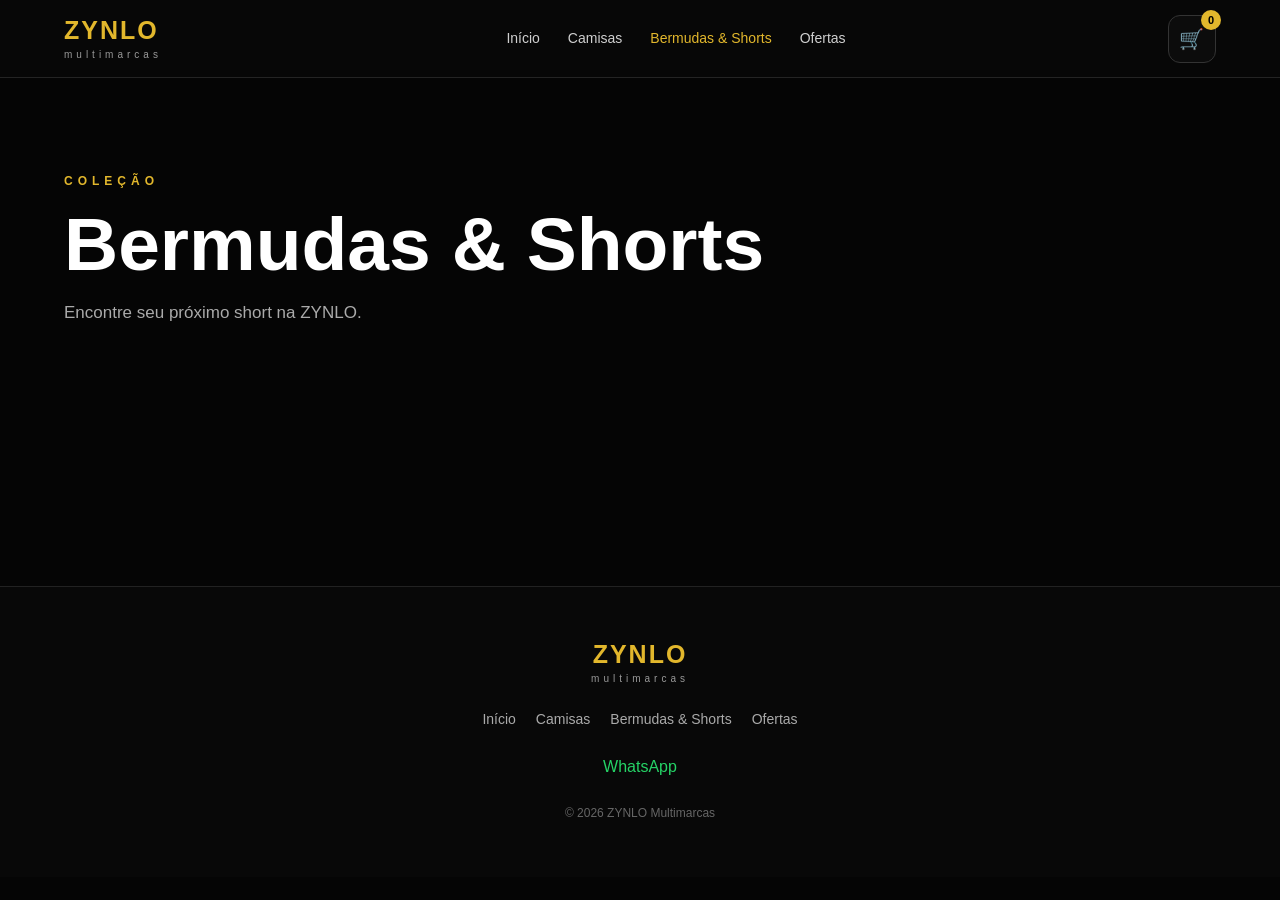
==== commit 50def1c9: "Update bermudas.html" ====
--- a/bermudas.html
+++ b/bermudas.html
@@ -109,98 +109,7 @@
         <div class="produtos-grid">
 
 
-            <!-- SHORT PRETO -->
-
-            <article class="produto-card">
-
-
-                <div class="produto-foto">
-
-                    <img
-                        src="short-preto.jpg"
-                        alt="Short Preto">
-
-                </div>
-
-
-                <div class="produto-info">
-
-
-                    <span class="produto-categoria">
-                        SHORT
-                    </span>
-
-
-                    <h3>
-                        Short Preto
-                    </h3>
-
-
-                    <strong class="produto-preco">
-                        R$ 89,90
-                    </strong>
-
-
-                    <div class="tamanhos">
-
-                        <span>
-                            Tamanho:
-                        </span>
-
-
-                        <button
-                            onclick="selecionarTamanho(
-                                this,
-                                'Short Preto'
-                            )">
-
-                            38
-
-                        </button>
-
-                    </div>
-
-
-                    <p class="tamanho-escolhido">
-                        Nenhum tamanho selecionado
-                    </p>
-
-
-                    <span class="disponivel">
-                        ● Disponível
-                    </span>
-
-
-                    <button
-                        class="botao-comprar"
-                        onclick="comprarProduto(
-                            'Short Preto',
-                            '89,90',
-                            '38'
-                        )">
-
-                        Comprar pelo WhatsApp
-
-                    </button>
-
-
-                    <button
-                        class="botao-carrinho-produto"
-                        onclick="adicionarCarrinho(
-                            'Short Preto',
-                            89.90,
-                            'short-preto.jpg',
-                            '38'
-                        )">
-
-                        🛒 Adicionar ao carrinho
-
-                    </button>
-
-
-                </div>
-
-            </article>
+
 
 
         </div>
--- a/style.css
+++ b/style.css
@@ -290,31 +290,21 @@
 .produto-foto {
     width: 100%;
     height: 270px;
-    background: #f5f5f5;
+    background: #e00020;
     border-radius: 16px 16px 0 0;
     overflow: hidden;
     display: flex;
     align-items: center;
     justify-content: center;
 }
-
 .produto-foto img {
     width: 100%;
     height: 100%;
-    object-fit: contain;
+    object-fit: cover;
     object-position: center;
     display: block;
 }
-}
-
-
-.produto-foto img {
-    width: 100%;
-    height: 100%;
-    display: block;
-    object-fit: contain;
-    transition: .3s;
-}
+
 
 
 .produto-card:hover .produto-foto img {
